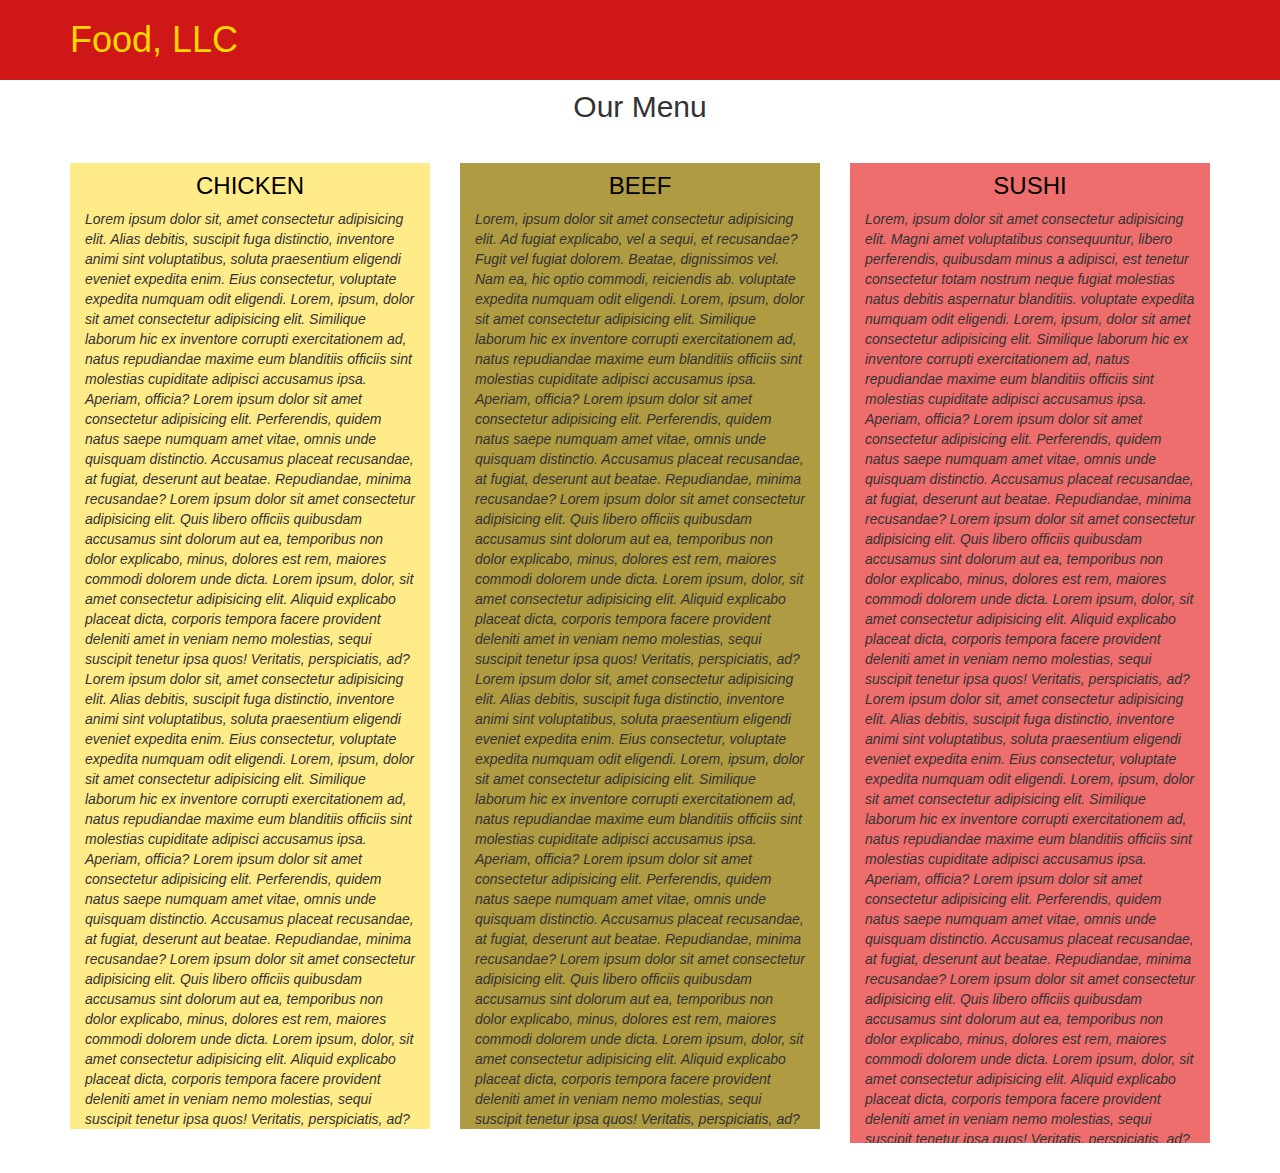
==== Module3_Solution/index.html @ cf762a73 "bug fixes" ====
<!DOCTYPE html>
<html lang="en">
  <head>
    <meta charset="utf-8">
    <meta http-equiv="X-UA-Compatible" content="IE=edge">
    <meta name="viewport" content="width=device-width, initial-scale=1">
    <title>Module3 Solution</title>
    <link rel="stylesheet" href="css/bootstrap.min.css">
    <link rel="stylesheet" href="css/style.css">
  </head>
  <body>
    <header>
      <nav id="header-nav" class="navbar navbar-default">
        <div class="container">
          <div class="navbar-header">
            <div class="navbar-brand">
              <h1>Food, LLC</h1>
            </div>
            <button type="button" class="navbar-toggle collapsed" data-toggle="collapse" data-target="#collapsable-nav" aria-expanded="false">
              <span class="sr-only">Toggle navigation</span>
              <span class="icon-bar"></span>
              <span class="icon-bar"></span>
              <span class="icon-bar"></span>
            </button>
          </div><!--.navbar-header-->
          <div id="collapsable-nav" class="collapse navbar-collapse">
            <ul id="nav-list" class="nav navbar-nav navbar-right">
              <li class="visible-xs">
                <a href="#Chicken" class="text-center">Chicken</a>
                <hr>
              </li>
              <li class="visible-xs">
                <a href="#Beef" class="text-center">Beef</a>
              </li>
              <hr>
              <li class="visible-xs">
                <a href=#Sushi class="text-center">Sushi</a>
              </li>
            </ul><!-- #nav-list -->
          </div><!-- .collapse .navbar-collapse -->
        </div><!--.container-->
      </nav><!--.navbar-default-->
    </header>
    <div id="main-content" class="container">
      <h2 class="text-center">Our Menu</h2>

      <div id="menu-tile" class="row">
        <section class="col-md-4 col-sm-6 col-xs-12"><div id="Chicken"><a name="Chicken"><h3 class="text-center">Chicken</h3></a><p>Lorem ipsum dolor sit, amet consectetur adipisicing elit. Alias debitis, suscipit fuga distinctio, inventore animi sint voluptatibus, soluta praesentium eligendi eveniet expedita enim. Eius consectetur, voluptate expedita numquam odit eligendi. Lorem, ipsum, dolor sit amet consectetur adipisicing elit. Similique laborum hic ex inventore corrupti exercitationem ad, natus repudiandae maxime eum blanditiis officiis sint molestias cupiditate adipisci accusamus ipsa. Aperiam, officia? Lorem ipsum dolor sit amet consectetur adipisicing elit. Perferendis, quidem natus saepe numquam amet vitae, omnis unde quisquam distinctio. Accusamus placeat recusandae, at fugiat, deserunt aut beatae. Repudiandae, minima recusandae? Lorem ipsum dolor sit amet consectetur adipisicing elit. Quis libero officiis quibusdam accusamus sint dolorum aut ea, temporibus non dolor explicabo, minus, dolores est rem, maiores commodi dolorem unde dicta. Lorem ipsum, dolor, sit amet consectetur adipisicing elit. Aliquid explicabo placeat dicta, corporis tempora facere provident deleniti amet in veniam nemo molestias, sequi suscipit tenetur ipsa quos! Veritatis, perspiciatis, ad?Lorem ipsum dolor sit, amet consectetur adipisicing elit. Alias debitis, suscipit fuga distinctio, inventore animi sint voluptatibus, soluta praesentium eligendi eveniet expedita enim. Eius consectetur, voluptate expedita numquam odit eligendi. Lorem, ipsum, dolor sit amet consectetur adipisicing elit. Similique laborum hic ex inventore corrupti exercitationem ad, natus repudiandae maxime eum blanditiis officiis sint molestias cupiditate adipisci accusamus ipsa. Aperiam, officia? Lorem ipsum dolor sit amet consectetur adipisicing elit. Perferendis, quidem natus saepe numquam amet vitae, omnis unde quisquam distinctio. Accusamus placeat recusandae, at fugiat, deserunt aut beatae. Repudiandae, minima recusandae? Lorem ipsum dolor sit amet consectetur adipisicing elit. Quis libero officiis quibusdam accusamus sint dolorum aut ea, temporibus non dolor explicabo, minus, dolores est rem, maiores commodi dolorem unde dicta. Lorem ipsum, dolor, sit amet consectetur adipisicing elit. Aliquid explicabo placeat dicta, corporis tempora facere provident deleniti amet in veniam nemo molestias, sequi suscipit tenetur ipsa quos! Veritatis, perspiciatis, ad?</p></div></section>
        
        <section class="col-md-4 col-sm-6 col-xs-12"><div id="Beef"><a name="Beef"><h3 class="text-center">Beef</h3></a><p>Lorem, ipsum dolor sit amet consectetur adipisicing elit. Ad fugiat explicabo, vel a sequi, et recusandae? Fugit vel fugiat dolorem. Beatae, dignissimos vel. Nam ea, hic optio commodi, reiciendis ab. voluptate expedita numquam odit eligendi. Lorem, ipsum, dolor sit amet consectetur adipisicing elit. Similique laborum hic ex inventore corrupti exercitationem ad, natus repudiandae maxime eum blanditiis officiis sint molestias cupiditate adipisci accusamus ipsa. Aperiam, officia? Lorem ipsum dolor sit amet consectetur adipisicing elit. Perferendis, quidem natus saepe numquam amet vitae, omnis unde quisquam distinctio. Accusamus placeat recusandae, at fugiat, deserunt aut beatae. Repudiandae, minima recusandae? Lorem ipsum dolor sit amet consectetur adipisicing elit. Quis libero officiis quibusdam accusamus sint dolorum aut ea, temporibus non dolor explicabo, minus, dolores est rem, maiores commodi dolorem unde dicta. Lorem ipsum, dolor, sit amet consectetur adipisicing elit. Aliquid explicabo placeat dicta, corporis tempora facere provident deleniti amet in veniam nemo molestias, sequi suscipit tenetur ipsa quos! Veritatis, perspiciatis, ad?Lorem ipsum dolor sit, amet consectetur adipisicing elit. Alias debitis, suscipit fuga distinctio, inventore animi sint voluptatibus, soluta praesentium eligendi eveniet expedita enim. Eius consectetur, voluptate expedita numquam odit eligendi. Lorem, ipsum, dolor sit amet consectetur adipisicing elit. Similique laborum hic ex inventore corrupti exercitationem ad, natus repudiandae maxime eum blanditiis officiis sint molestias cupiditate adipisci accusamus ipsa. Aperiam, officia? Lorem ipsum dolor sit amet consectetur adipisicing elit. Perferendis, quidem natus saepe numquam amet vitae, omnis unde quisquam distinctio. Accusamus placeat recusandae, at fugiat, deserunt aut beatae. Repudiandae, minima recusandae? Lorem ipsum dolor sit amet consectetur adipisicing elit. Quis libero officiis quibusdam accusamus sint dolorum aut ea, temporibus non dolor explicabo, minus, dolores est rem, maiores commodi dolorem unde dicta. Lorem ipsum, dolor, sit amet consectetur adipisicing elit. Aliquid explicabo placeat dicta, corporis tempora facere provident deleniti amet in veniam nemo molestias, sequi suscipit tenetur ipsa quos! Veritatis, perspiciatis, ad?</p></div></section>
        
        <section class="col-md-4 col-sm-12 col-xs-12"><div id="Sushi"><a name="Sushi"><h3 class="text-center">Sushi</h3></a><p>Lorem, ipsum dolor sit amet consectetur adipisicing elit. Magni amet voluptatibus consequuntur, libero perferendis, quibusdam minus a adipisci, est tenetur consectetur totam nostrum neque fugiat molestias natus debitis aspernatur blanditiis. voluptate expedita numquam odit eligendi. Lorem, ipsum, dolor sit amet consectetur adipisicing elit. Similique laborum hic ex inventore corrupti exercitationem ad, natus repudiandae maxime eum blanditiis officiis sint molestias cupiditate adipisci accusamus ipsa. Aperiam, officia? Lorem ipsum dolor sit amet consectetur adipisicing elit. Perferendis, quidem natus saepe numquam amet vitae, omnis unde quisquam distinctio. Accusamus placeat recusandae, at fugiat, deserunt aut beatae. Repudiandae, minima recusandae? Lorem ipsum dolor sit amet consectetur adipisicing elit. Quis libero officiis quibusdam accusamus sint dolorum aut ea, temporibus non dolor explicabo, minus, dolores est rem, maiores commodi dolorem unde dicta. Lorem ipsum, dolor, sit amet consectetur adipisicing elit. Aliquid explicabo placeat dicta, corporis tempora facere provident deleniti amet in veniam nemo molestias, sequi suscipit tenetur ipsa quos! Veritatis, perspiciatis, ad?Lorem ipsum dolor sit, amet consectetur adipisicing elit. Alias debitis, suscipit fuga distinctio, inventore animi sint voluptatibus, soluta praesentium eligendi eveniet expedita enim. Eius consectetur, voluptate expedita numquam odit eligendi. Lorem, ipsum, dolor sit amet consectetur adipisicing elit. Similique laborum hic ex inventore corrupti exercitationem ad, natus repudiandae maxime eum blanditiis officiis sint molestias cupiditate adipisci accusamus ipsa. Aperiam, officia? Lorem ipsum dolor sit amet consectetur adipisicing elit. Perferendis, quidem natus saepe numquam amet vitae, omnis unde quisquam distinctio. Accusamus placeat recusandae, at fugiat, deserunt aut beatae. Repudiandae, minima recusandae? Lorem ipsum dolor sit amet consectetur adipisicing elit. Quis libero officiis quibusdam accusamus sint dolorum aut ea, temporibus non dolor explicabo, minus, dolores est rem, maiores commodi dolorem unde dicta. Lorem ipsum, dolor, sit amet consectetur adipisicing elit. Aliquid explicabo placeat dicta, corporis tempora facere provident deleniti amet in veniam nemo molestias, sequi suscipit tenetur ipsa quos! Veritatis, perspiciatis, ad?</p></div></section>
      </div>

    </div><!-- End of #main-content -->
    <script src="https://ajax.googleapis.com/ajax/libs/jquery/1.12.4/jquery.min.js"></script>
    <script src="js/bootstrap.min.js"></script>
  </body>
</html>
---- Module3_Solution/css/style.css ----
body{
  background-color: white;
}

/**HEADER**/
#header-nav{
  background-color: #CF1717;
  border-radius: 0;
  border: 0;
}
.navbar-header{
  width: 100%;
  padding-left: 15px;
  padding-right: 15px;
}
.navbar-brand{
  padding: 0;
  height: 80px;
}
.navbar-brand h1{
  color: #FFD800;
  height: 40px;
  margin-top: 20px;
  margin-bottom: 20px; 
}
.navbar-toggle{
  height: 40px;
  margin-top: 20px;
  margin-bottom: 20px;
  margin-right: 0px;
}
.navbar-header button.navbar-toggle, .navbar-header .icon-bar{
  border: 2px solid black;
}
#nav-list a{
  color: black;
  text-transform: uppercase;
  font-weight: bold;
}
#nav-list hr{
  border-top:1px solid black;
  margin: 0;
}
#nav-list a:hover{
  background: #E7E7E7;
}
/**END of HEADER**/

/**MAIN CONTENT**/
#main-content h2{
  margin-top: -10px;
  margin-bottom: 20px;
}
#main-content section{
  margin-bottom: 30px;
  height: 350px;
  overflow: hidden;
}
#menu-tile #Chicken{
  background-color: #FFEB88;
}
#menu-tile #Beef{
  background-color: #AF9B41;
}
#menu-tile #Sushi{
  background-color: #EE6E6E;
}
#menu-tile a{
  color: black;
  text-transform: uppercase;
  font-weight: bold;
  text-decoration: none;
}
#menu-tile h3{
  padding-top: 10px;
}
#menu-tile p{
  font-style: italic;
  margin-left: 15px;
  margin-right: 15px;
  margin-bottom: 0; 
}
/**END of MAIN CONTENT**/

/********** Large devices only **********/
@media (min-width: 992px) {
  /*MAIN CONTENT*/
  #menu-tile section{
  height: 1000px;
  }
}

/********** Medium devices only **********/
@media (min-width: 768px) and (max-width: 991px) {
/*MAIN CONTENT*/
#menu-tile section{
  height: 550px;
}
#menu-tile #Sushi{
  margin-top: -20px;  
  }
}

/********** Extra small devices only **********/
@media (max-width: 767px) {
  /* Header */
  #collapsable-nav {
  background-color: #1694E1;  
  }
}
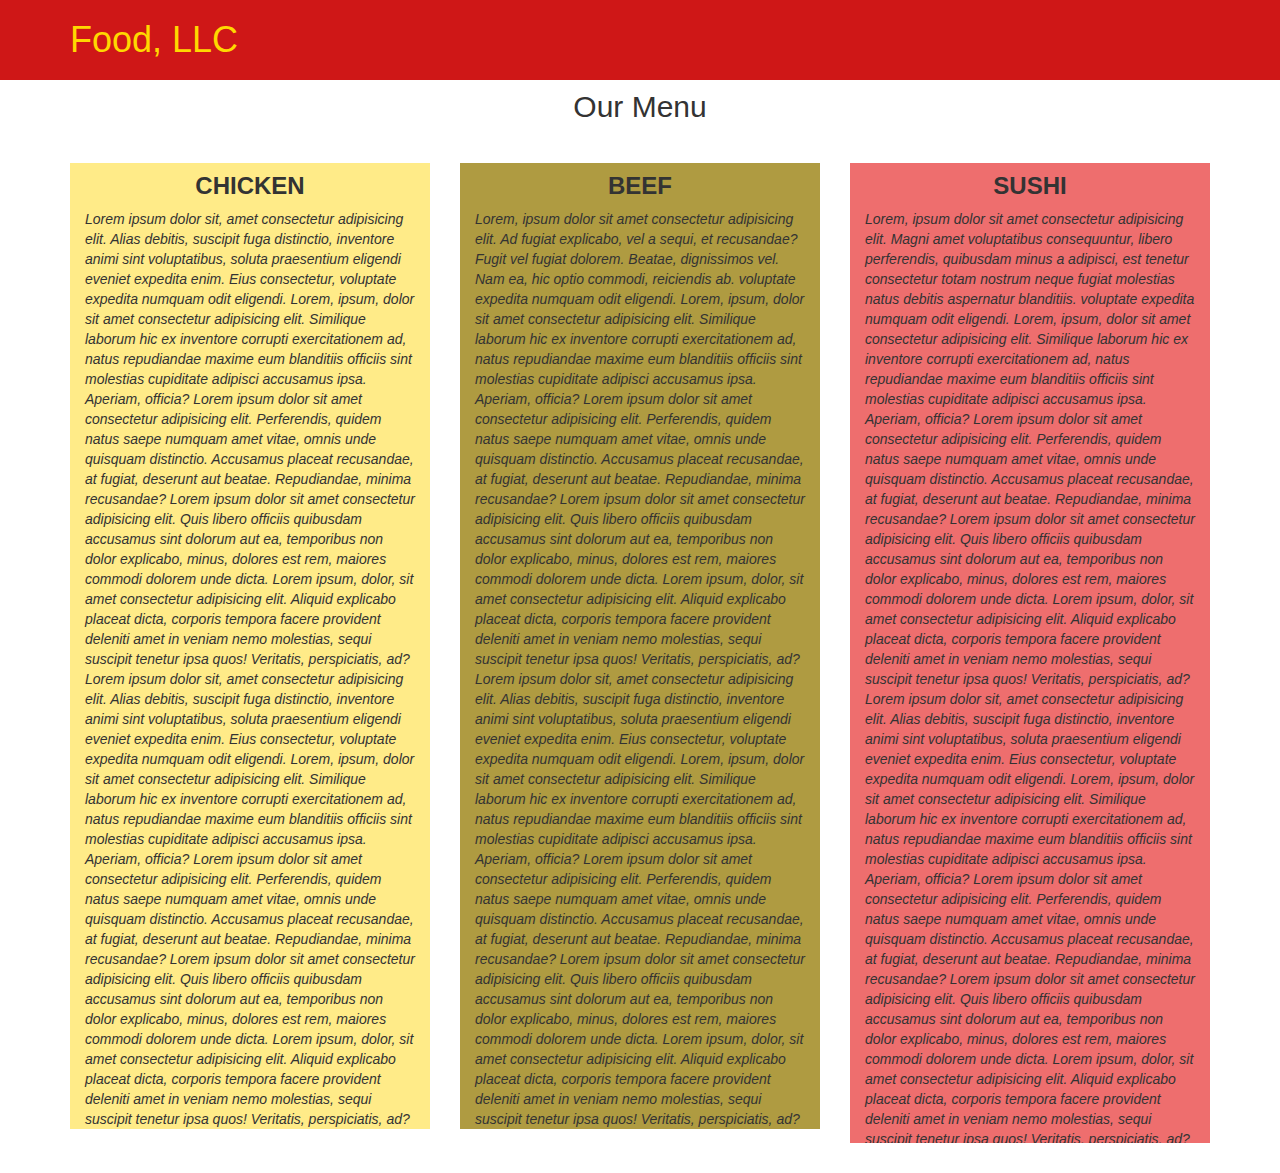
==== commit 4cf07e95: "bug fixes" ====
--- a/Module3_Solution/index.html
+++ b/Module3_Solution/index.html
@@ -31,8 +31,8 @@
               </li>
               <li class="visible-xs">
                 <a href="#Beef" class="text-center">Beef</a>
+                <hr>
               </li>
-              <hr>
               <li class="visible-xs">
                 <a href=#Sushi class="text-center">Sushi</a>
               </li>
@@ -45,11 +45,11 @@
       <h2 class="text-center">Our Menu</h2>
 
       <div id="menu-tile" class="row">
-        <section class="col-md-4 col-sm-6 col-xs-12"><div id="Chicken"><a name="Chicken"><h3 class="text-center">Chicken</h3></a><p>Lorem ipsum dolor sit, amet consectetur adipisicing elit. Alias debitis, suscipit fuga distinctio, inventore animi sint voluptatibus, soluta praesentium eligendi eveniet expedita enim. Eius consectetur, voluptate expedita numquam odit eligendi. Lorem, ipsum, dolor sit amet consectetur adipisicing elit. Similique laborum hic ex inventore corrupti exercitationem ad, natus repudiandae maxime eum blanditiis officiis sint molestias cupiditate adipisci accusamus ipsa. Aperiam, officia? Lorem ipsum dolor sit amet consectetur adipisicing elit. Perferendis, quidem natus saepe numquam amet vitae, omnis unde quisquam distinctio. Accusamus placeat recusandae, at fugiat, deserunt aut beatae. Repudiandae, minima recusandae? Lorem ipsum dolor sit amet consectetur adipisicing elit. Quis libero officiis quibusdam accusamus sint dolorum aut ea, temporibus non dolor explicabo, minus, dolores est rem, maiores commodi dolorem unde dicta. Lorem ipsum, dolor, sit amet consectetur adipisicing elit. Aliquid explicabo placeat dicta, corporis tempora facere provident deleniti amet in veniam nemo molestias, sequi suscipit tenetur ipsa quos! Veritatis, perspiciatis, ad?Lorem ipsum dolor sit, amet consectetur adipisicing elit. Alias debitis, suscipit fuga distinctio, inventore animi sint voluptatibus, soluta praesentium eligendi eveniet expedita enim. Eius consectetur, voluptate expedita numquam odit eligendi. Lorem, ipsum, dolor sit amet consectetur adipisicing elit. Similique laborum hic ex inventore corrupti exercitationem ad, natus repudiandae maxime eum blanditiis officiis sint molestias cupiditate adipisci accusamus ipsa. Aperiam, officia? Lorem ipsum dolor sit amet consectetur adipisicing elit. Perferendis, quidem natus saepe numquam amet vitae, omnis unde quisquam distinctio. Accusamus placeat recusandae, at fugiat, deserunt aut beatae. Repudiandae, minima recusandae? Lorem ipsum dolor sit amet consectetur adipisicing elit. Quis libero officiis quibusdam accusamus sint dolorum aut ea, temporibus non dolor explicabo, minus, dolores est rem, maiores commodi dolorem unde dicta. Lorem ipsum, dolor, sit amet consectetur adipisicing elit. Aliquid explicabo placeat dicta, corporis tempora facere provident deleniti amet in veniam nemo molestias, sequi suscipit tenetur ipsa quos! Veritatis, perspiciatis, ad?</p></div></section>
+        <section class="col-md-4 col-sm-6 col-xs-12"><div id="Chicken"><h3 class="text-center">Chicken</h3><p>Lorem ipsum dolor sit, amet consectetur adipisicing elit. Alias debitis, suscipit fuga distinctio, inventore animi sint voluptatibus, soluta praesentium eligendi eveniet expedita enim. Eius consectetur, voluptate expedita numquam odit eligendi. Lorem, ipsum, dolor sit amet consectetur adipisicing elit. Similique laborum hic ex inventore corrupti exercitationem ad, natus repudiandae maxime eum blanditiis officiis sint molestias cupiditate adipisci accusamus ipsa. Aperiam, officia? Lorem ipsum dolor sit amet consectetur adipisicing elit. Perferendis, quidem natus saepe numquam amet vitae, omnis unde quisquam distinctio. Accusamus placeat recusandae, at fugiat, deserunt aut beatae. Repudiandae, minima recusandae? Lorem ipsum dolor sit amet consectetur adipisicing elit. Quis libero officiis quibusdam accusamus sint dolorum aut ea, temporibus non dolor explicabo, minus, dolores est rem, maiores commodi dolorem unde dicta. Lorem ipsum, dolor, sit amet consectetur adipisicing elit. Aliquid explicabo placeat dicta, corporis tempora facere provident deleniti amet in veniam nemo molestias, sequi suscipit tenetur ipsa quos! Veritatis, perspiciatis, ad?Lorem ipsum dolor sit, amet consectetur adipisicing elit. Alias debitis, suscipit fuga distinctio, inventore animi sint voluptatibus, soluta praesentium eligendi eveniet expedita enim. Eius consectetur, voluptate expedita numquam odit eligendi. Lorem, ipsum, dolor sit amet consectetur adipisicing elit. Similique laborum hic ex inventore corrupti exercitationem ad, natus repudiandae maxime eum blanditiis officiis sint molestias cupiditate adipisci accusamus ipsa. Aperiam, officia? Lorem ipsum dolor sit amet consectetur adipisicing elit. Perferendis, quidem natus saepe numquam amet vitae, omnis unde quisquam distinctio. Accusamus placeat recusandae, at fugiat, deserunt aut beatae. Repudiandae, minima recusandae? Lorem ipsum dolor sit amet consectetur adipisicing elit. Quis libero officiis quibusdam accusamus sint dolorum aut ea, temporibus non dolor explicabo, minus, dolores est rem, maiores commodi dolorem unde dicta. Lorem ipsum, dolor, sit amet consectetur adipisicing elit. Aliquid explicabo placeat dicta, corporis tempora facere provident deleniti amet in veniam nemo molestias, sequi suscipit tenetur ipsa quos! Veritatis, perspiciatis, ad?</p></div></section>
         
-        <section class="col-md-4 col-sm-6 col-xs-12"><div id="Beef"><a name="Beef"><h3 class="text-center">Beef</h3></a><p>Lorem, ipsum dolor sit amet consectetur adipisicing elit. Ad fugiat explicabo, vel a sequi, et recusandae? Fugit vel fugiat dolorem. Beatae, dignissimos vel. Nam ea, hic optio commodi, reiciendis ab. voluptate expedita numquam odit eligendi. Lorem, ipsum, dolor sit amet consectetur adipisicing elit. Similique laborum hic ex inventore corrupti exercitationem ad, natus repudiandae maxime eum blanditiis officiis sint molestias cupiditate adipisci accusamus ipsa. Aperiam, officia? Lorem ipsum dolor sit amet consectetur adipisicing elit. Perferendis, quidem natus saepe numquam amet vitae, omnis unde quisquam distinctio. Accusamus placeat recusandae, at fugiat, deserunt aut beatae. Repudiandae, minima recusandae? Lorem ipsum dolor sit amet consectetur adipisicing elit. Quis libero officiis quibusdam accusamus sint dolorum aut ea, temporibus non dolor explicabo, minus, dolores est rem, maiores commodi dolorem unde dicta. Lorem ipsum, dolor, sit amet consectetur adipisicing elit. Aliquid explicabo placeat dicta, corporis tempora facere provident deleniti amet in veniam nemo molestias, sequi suscipit tenetur ipsa quos! Veritatis, perspiciatis, ad?Lorem ipsum dolor sit, amet consectetur adipisicing elit. Alias debitis, suscipit fuga distinctio, inventore animi sint voluptatibus, soluta praesentium eligendi eveniet expedita enim. Eius consectetur, voluptate expedita numquam odit eligendi. Lorem, ipsum, dolor sit amet consectetur adipisicing elit. Similique laborum hic ex inventore corrupti exercitationem ad, natus repudiandae maxime eum blanditiis officiis sint molestias cupiditate adipisci accusamus ipsa. Aperiam, officia? Lorem ipsum dolor sit amet consectetur adipisicing elit. Perferendis, quidem natus saepe numquam amet vitae, omnis unde quisquam distinctio. Accusamus placeat recusandae, at fugiat, deserunt aut beatae. Repudiandae, minima recusandae? Lorem ipsum dolor sit amet consectetur adipisicing elit. Quis libero officiis quibusdam accusamus sint dolorum aut ea, temporibus non dolor explicabo, minus, dolores est rem, maiores commodi dolorem unde dicta. Lorem ipsum, dolor, sit amet consectetur adipisicing elit. Aliquid explicabo placeat dicta, corporis tempora facere provident deleniti amet in veniam nemo molestias, sequi suscipit tenetur ipsa quos! Veritatis, perspiciatis, ad?</p></div></section>
+        <section class="col-md-4 col-sm-6 col-xs-12"><div id="Beef"><h3 class="text-center">Beef</h3><p>Lorem, ipsum dolor sit amet consectetur adipisicing elit. Ad fugiat explicabo, vel a sequi, et recusandae? Fugit vel fugiat dolorem. Beatae, dignissimos vel. Nam ea, hic optio commodi, reiciendis ab. voluptate expedita numquam odit eligendi. Lorem, ipsum, dolor sit amet consectetur adipisicing elit. Similique laborum hic ex inventore corrupti exercitationem ad, natus repudiandae maxime eum blanditiis officiis sint molestias cupiditate adipisci accusamus ipsa. Aperiam, officia? Lorem ipsum dolor sit amet consectetur adipisicing elit. Perferendis, quidem natus saepe numquam amet vitae, omnis unde quisquam distinctio. Accusamus placeat recusandae, at fugiat, deserunt aut beatae. Repudiandae, minima recusandae? Lorem ipsum dolor sit amet consectetur adipisicing elit. Quis libero officiis quibusdam accusamus sint dolorum aut ea, temporibus non dolor explicabo, minus, dolores est rem, maiores commodi dolorem unde dicta. Lorem ipsum, dolor, sit amet consectetur adipisicing elit. Aliquid explicabo placeat dicta, corporis tempora facere provident deleniti amet in veniam nemo molestias, sequi suscipit tenetur ipsa quos! Veritatis, perspiciatis, ad?Lorem ipsum dolor sit, amet consectetur adipisicing elit. Alias debitis, suscipit fuga distinctio, inventore animi sint voluptatibus, soluta praesentium eligendi eveniet expedita enim. Eius consectetur, voluptate expedita numquam odit eligendi. Lorem, ipsum, dolor sit amet consectetur adipisicing elit. Similique laborum hic ex inventore corrupti exercitationem ad, natus repudiandae maxime eum blanditiis officiis sint molestias cupiditate adipisci accusamus ipsa. Aperiam, officia? Lorem ipsum dolor sit amet consectetur adipisicing elit. Perferendis, quidem natus saepe numquam amet vitae, omnis unde quisquam distinctio. Accusamus placeat recusandae, at fugiat, deserunt aut beatae. Repudiandae, minima recusandae? Lorem ipsum dolor sit amet consectetur adipisicing elit. Quis libero officiis quibusdam accusamus sint dolorum aut ea, temporibus non dolor explicabo, minus, dolores est rem, maiores commodi dolorem unde dicta. Lorem ipsum, dolor, sit amet consectetur adipisicing elit. Aliquid explicabo placeat dicta, corporis tempora facere provident deleniti amet in veniam nemo molestias, sequi suscipit tenetur ipsa quos! Veritatis, perspiciatis, ad?</p></div></section>
         
-        <section class="col-md-4 col-sm-12 col-xs-12"><div id="Sushi"><a name="Sushi"><h3 class="text-center">Sushi</h3></a><p>Lorem, ipsum dolor sit amet consectetur adipisicing elit. Magni amet voluptatibus consequuntur, libero perferendis, quibusdam minus a adipisci, est tenetur consectetur totam nostrum neque fugiat molestias natus debitis aspernatur blanditiis. voluptate expedita numquam odit eligendi. Lorem, ipsum, dolor sit amet consectetur adipisicing elit. Similique laborum hic ex inventore corrupti exercitationem ad, natus repudiandae maxime eum blanditiis officiis sint molestias cupiditate adipisci accusamus ipsa. Aperiam, officia? Lorem ipsum dolor sit amet consectetur adipisicing elit. Perferendis, quidem natus saepe numquam amet vitae, omnis unde quisquam distinctio. Accusamus placeat recusandae, at fugiat, deserunt aut beatae. Repudiandae, minima recusandae? Lorem ipsum dolor sit amet consectetur adipisicing elit. Quis libero officiis quibusdam accusamus sint dolorum aut ea, temporibus non dolor explicabo, minus, dolores est rem, maiores commodi dolorem unde dicta. Lorem ipsum, dolor, sit amet consectetur adipisicing elit. Aliquid explicabo placeat dicta, corporis tempora facere provident deleniti amet in veniam nemo molestias, sequi suscipit tenetur ipsa quos! Veritatis, perspiciatis, ad?Lorem ipsum dolor sit, amet consectetur adipisicing elit. Alias debitis, suscipit fuga distinctio, inventore animi sint voluptatibus, soluta praesentium eligendi eveniet expedita enim. Eius consectetur, voluptate expedita numquam odit eligendi. Lorem, ipsum, dolor sit amet consectetur adipisicing elit. Similique laborum hic ex inventore corrupti exercitationem ad, natus repudiandae maxime eum blanditiis officiis sint molestias cupiditate adipisci accusamus ipsa. Aperiam, officia? Lorem ipsum dolor sit amet consectetur adipisicing elit. Perferendis, quidem natus saepe numquam amet vitae, omnis unde quisquam distinctio. Accusamus placeat recusandae, at fugiat, deserunt aut beatae. Repudiandae, minima recusandae? Lorem ipsum dolor sit amet consectetur adipisicing elit. Quis libero officiis quibusdam accusamus sint dolorum aut ea, temporibus non dolor explicabo, minus, dolores est rem, maiores commodi dolorem unde dicta. Lorem ipsum, dolor, sit amet consectetur adipisicing elit. Aliquid explicabo placeat dicta, corporis tempora facere provident deleniti amet in veniam nemo molestias, sequi suscipit tenetur ipsa quos! Veritatis, perspiciatis, ad?</p></div></section>
+        <section class="col-md-4 col-sm-12 col-xs-12"><div id="Sushi"><h3 class="text-center">Sushi</h3><p>Lorem, ipsum dolor sit amet consectetur adipisicing elit. Magni amet voluptatibus consequuntur, libero perferendis, quibusdam minus a adipisci, est tenetur consectetur totam nostrum neque fugiat molestias natus debitis aspernatur blanditiis. voluptate expedita numquam odit eligendi. Lorem, ipsum, dolor sit amet consectetur adipisicing elit. Similique laborum hic ex inventore corrupti exercitationem ad, natus repudiandae maxime eum blanditiis officiis sint molestias cupiditate adipisci accusamus ipsa. Aperiam, officia? Lorem ipsum dolor sit amet consectetur adipisicing elit. Perferendis, quidem natus saepe numquam amet vitae, omnis unde quisquam distinctio. Accusamus placeat recusandae, at fugiat, deserunt aut beatae. Repudiandae, minima recusandae? Lorem ipsum dolor sit amet consectetur adipisicing elit. Quis libero officiis quibusdam accusamus sint dolorum aut ea, temporibus non dolor explicabo, minus, dolores est rem, maiores commodi dolorem unde dicta. Lorem ipsum, dolor, sit amet consectetur adipisicing elit. Aliquid explicabo placeat dicta, corporis tempora facere provident deleniti amet in veniam nemo molestias, sequi suscipit tenetur ipsa quos! Veritatis, perspiciatis, ad?Lorem ipsum dolor sit, amet consectetur adipisicing elit. Alias debitis, suscipit fuga distinctio, inventore animi sint voluptatibus, soluta praesentium eligendi eveniet expedita enim. Eius consectetur, voluptate expedita numquam odit eligendi. Lorem, ipsum, dolor sit amet consectetur adipisicing elit. Similique laborum hic ex inventore corrupti exercitationem ad, natus repudiandae maxime eum blanditiis officiis sint molestias cupiditate adipisci accusamus ipsa. Aperiam, officia? Lorem ipsum dolor sit amet consectetur adipisicing elit. Perferendis, quidem natus saepe numquam amet vitae, omnis unde quisquam distinctio. Accusamus placeat recusandae, at fugiat, deserunt aut beatae. Repudiandae, minima recusandae? Lorem ipsum dolor sit amet consectetur adipisicing elit. Quis libero officiis quibusdam accusamus sint dolorum aut ea, temporibus non dolor explicabo, minus, dolores est rem, maiores commodi dolorem unde dicta. Lorem ipsum, dolor, sit amet consectetur adipisicing elit. Aliquid explicabo placeat dicta, corporis tempora facere provident deleniti amet in veniam nemo molestias, sequi suscipit tenetur ipsa quos! Veritatis, perspiciatis, ad?</p></div></section>
       </div>
 
     </div><!-- End of #main-content -->
--- a/Module3_Solution/css/style.css
+++ b/Module3_Solution/css/style.css
@@ -65,14 +65,10 @@
 #menu-tile #Sushi{
   background-color: #EE6E6E;
 }
-#menu-tile a{
-  color: black;
+#menu-tile h3{
+  padding-top: 10px;
   text-transform: uppercase;
   font-weight: bold;
-  text-decoration: none;
-}
-#menu-tile h3{
-  padding-top: 10px;
 }
 #menu-tile p{
   font-style: italic;
@@ -87,6 +83,9 @@
   /*MAIN CONTENT*/
   #menu-tile section{
   height: 1000px;
+  }
+  #menu-tile #Sushi{
+  margin-top: 0;  
   }
 }
 
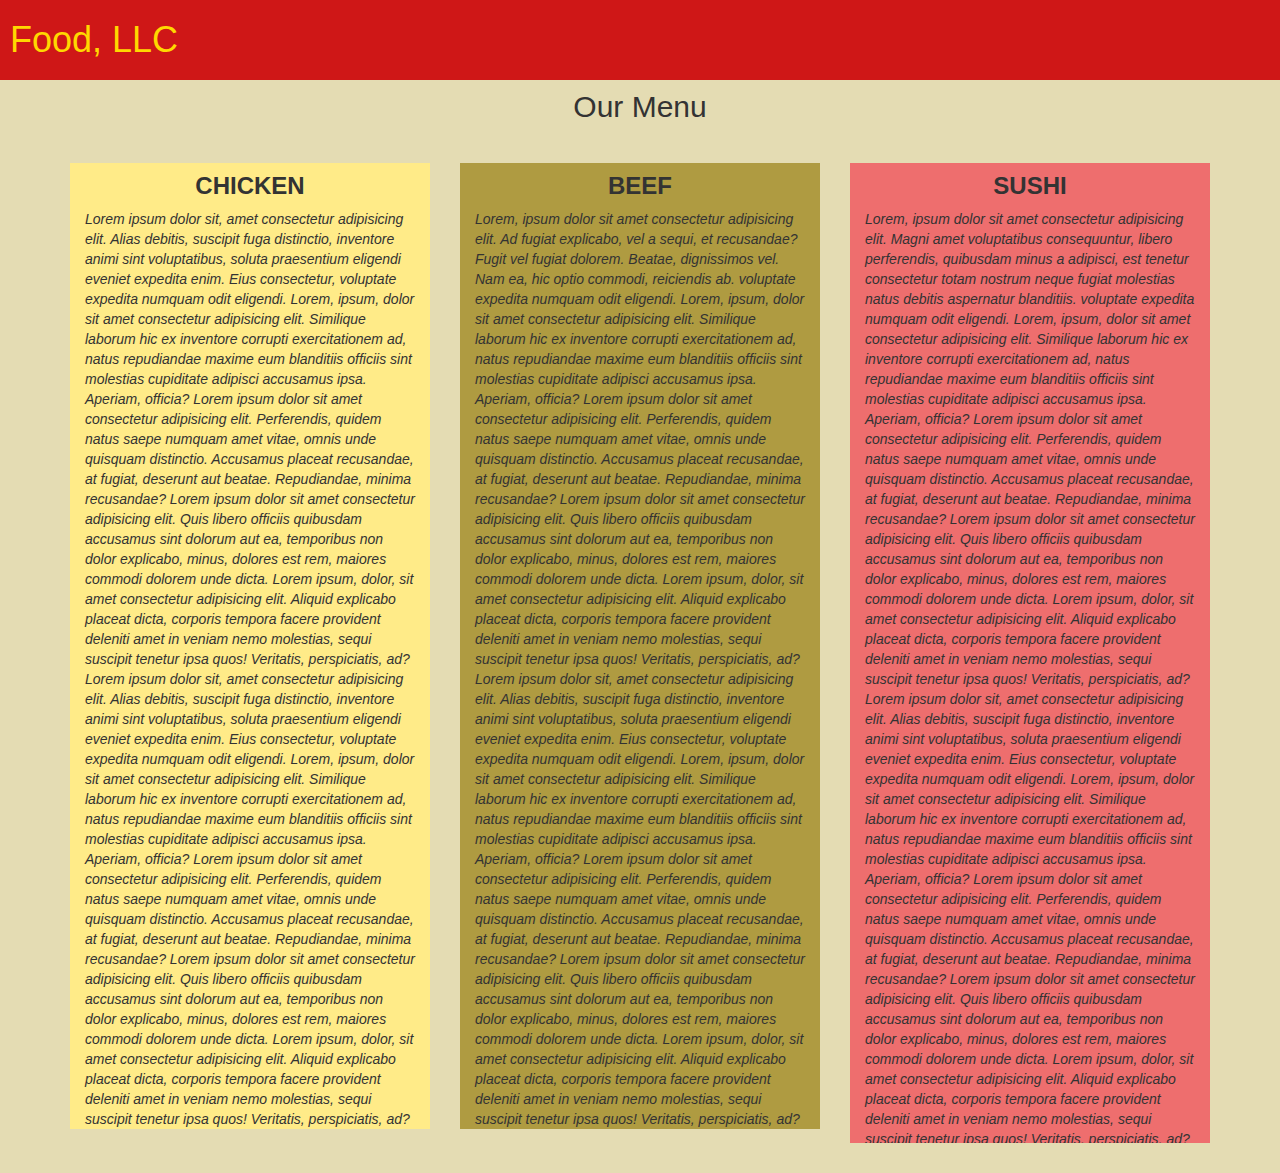
==== commit 0b9740d1: "update" ====
--- a/Module3_Solution/index.html
+++ b/Module3_Solution/index.html
@@ -11,7 +11,7 @@
   <body>
     <header>
       <nav id="header-nav" class="navbar navbar-default">
-        <div class="container">
+        <div class="container-fluid">
           <div class="navbar-header">
             <div class="navbar-brand">
               <h1>Food, LLC</h1>
@@ -24,17 +24,17 @@
             </button>
           </div><!--.navbar-header-->
           <div id="collapsable-nav" class="collapse navbar-collapse">
-            <ul id="nav-list" class="nav navbar-nav navbar-right">
-              <li class="visible-xs">
-                <a href="#Chicken" class="text-center">Chicken</a>
+            <ul id="nav-list" class="nav navbar-nav navbar-right visible-xs text-center">
+              <li>
+                <a href="#Chicken">Chicken</a>
                 <hr>
               </li>
-              <li class="visible-xs">
-                <a href="#Beef" class="text-center">Beef</a>
+              <li>
+                <a href="#Beef">Beef</a>
                 <hr>
               </li>
-              <li class="visible-xs">
-                <a href=#Sushi class="text-center">Sushi</a>
+              <li>
+                <a href=#Sushi>Sushi</a>
               </li>
             </ul><!-- #nav-list -->
           </div><!-- .collapse .navbar-collapse -->
@@ -45,11 +45,32 @@
       <h2 class="text-center">Our Menu</h2>
 
       <div id="menu-tile" class="row">
-        <section class="col-md-4 col-sm-6 col-xs-12"><div id="Chicken"><h3 class="text-center">Chicken</h3><p>Lorem ipsum dolor sit, amet consectetur adipisicing elit. Alias debitis, suscipit fuga distinctio, inventore animi sint voluptatibus, soluta praesentium eligendi eveniet expedita enim. Eius consectetur, voluptate expedita numquam odit eligendi. Lorem, ipsum, dolor sit amet consectetur adipisicing elit. Similique laborum hic ex inventore corrupti exercitationem ad, natus repudiandae maxime eum blanditiis officiis sint molestias cupiditate adipisci accusamus ipsa. Aperiam, officia? Lorem ipsum dolor sit amet consectetur adipisicing elit. Perferendis, quidem natus saepe numquam amet vitae, omnis unde quisquam distinctio. Accusamus placeat recusandae, at fugiat, deserunt aut beatae. Repudiandae, minima recusandae? Lorem ipsum dolor sit amet consectetur adipisicing elit. Quis libero officiis quibusdam accusamus sint dolorum aut ea, temporibus non dolor explicabo, minus, dolores est rem, maiores commodi dolorem unde dicta. Lorem ipsum, dolor, sit amet consectetur adipisicing elit. Aliquid explicabo placeat dicta, corporis tempora facere provident deleniti amet in veniam nemo molestias, sequi suscipit tenetur ipsa quos! Veritatis, perspiciatis, ad?Lorem ipsum dolor sit, amet consectetur adipisicing elit. Alias debitis, suscipit fuga distinctio, inventore animi sint voluptatibus, soluta praesentium eligendi eveniet expedita enim. Eius consectetur, voluptate expedita numquam odit eligendi. Lorem, ipsum, dolor sit amet consectetur adipisicing elit. Similique laborum hic ex inventore corrupti exercitationem ad, natus repudiandae maxime eum blanditiis officiis sint molestias cupiditate adipisci accusamus ipsa. Aperiam, officia? Lorem ipsum dolor sit amet consectetur adipisicing elit. Perferendis, quidem natus saepe numquam amet vitae, omnis unde quisquam distinctio. Accusamus placeat recusandae, at fugiat, deserunt aut beatae. Repudiandae, minima recusandae? Lorem ipsum dolor sit amet consectetur adipisicing elit. Quis libero officiis quibusdam accusamus sint dolorum aut ea, temporibus non dolor explicabo, minus, dolores est rem, maiores commodi dolorem unde dicta. Lorem ipsum, dolor, sit amet consectetur adipisicing elit. Aliquid explicabo placeat dicta, corporis tempora facere provident deleniti amet in veniam nemo molestias, sequi suscipit tenetur ipsa quos! Veritatis, perspiciatis, ad?</p></div></section>
+        <section class="col-md-4 col-sm-6 col-xs-12">
+          <div id="Chicken">
+            <h3 class="text-center">Chicken</h3>
+            <p>
+              Lorem ipsum dolor sit, amet consectetur adipisicing elit. Alias debitis, suscipit fuga distinctio, inventore animi sint voluptatibus, soluta praesentium eligendi eveniet expedita enim. Eius consectetur, voluptate expedita numquam odit eligendi. Lorem, ipsum, dolor sit amet consectetur adipisicing elit. Similique laborum hic ex inventore corrupti exercitationem ad, natus repudiandae maxime eum blanditiis officiis sint molestias cupiditate adipisci accusamus ipsa. Aperiam, officia? Lorem ipsum dolor sit amet consectetur adipisicing elit. Perferendis, quidem natus saepe numquam amet vitae, omnis unde quisquam distinctio. Accusamus placeat recusandae, at fugiat, deserunt aut beatae. Repudiandae, minima recusandae? Lorem ipsum dolor sit amet consectetur adipisicing elit. Quis libero officiis quibusdam accusamus sint dolorum aut ea, temporibus non dolor explicabo, minus, dolores est rem, maiores commodi dolorem unde dicta. Lorem ipsum, dolor, sit amet consectetur adipisicing elit. Aliquid explicabo placeat dicta, corporis tempora facere provident deleniti amet in veniam nemo molestias, sequi suscipit tenetur ipsa quos! Veritatis, perspiciatis, ad?Lorem ipsum dolor sit, amet consectetur adipisicing elit. Alias debitis, suscipit fuga distinctio, inventore animi sint voluptatibus, soluta praesentium eligendi eveniet expedita enim. Eius consectetur, voluptate expedita numquam odit eligendi. Lorem, ipsum, dolor sit amet consectetur adipisicing elit. Similique laborum hic ex inventore corrupti exercitationem ad, natus repudiandae maxime eum blanditiis officiis sint molestias cupiditate adipisci accusamus ipsa. Aperiam, officia? Lorem ipsum dolor sit amet consectetur adipisicing elit. Perferendis, quidem natus saepe numquam amet vitae, omnis unde quisquam distinctio. Accusamus placeat recusandae, at fugiat, deserunt aut beatae. Repudiandae, minima recusandae? Lorem ipsum dolor sit amet consectetur adipisicing elit. Quis libero officiis quibusdam accusamus sint dolorum aut ea, temporibus non dolor explicabo, minus, dolores est rem, maiores commodi dolorem unde dicta. Lorem ipsum, dolor, sit amet consectetur adipisicing elit. Aliquid explicabo placeat dicta, corporis tempora facere provident deleniti amet in veniam nemo molestias, sequi suscipit tenetur ipsa quos! Veritatis, perspiciatis, ad?
+            </p>
+          </div>
+        </section>
         
-        <section class="col-md-4 col-sm-6 col-xs-12"><div id="Beef"><h3 class="text-center">Beef</h3><p>Lorem, ipsum dolor sit amet consectetur adipisicing elit. Ad fugiat explicabo, vel a sequi, et recusandae? Fugit vel fugiat dolorem. Beatae, dignissimos vel. Nam ea, hic optio commodi, reiciendis ab. voluptate expedita numquam odit eligendi. Lorem, ipsum, dolor sit amet consectetur adipisicing elit. Similique laborum hic ex inventore corrupti exercitationem ad, natus repudiandae maxime eum blanditiis officiis sint molestias cupiditate adipisci accusamus ipsa. Aperiam, officia? Lorem ipsum dolor sit amet consectetur adipisicing elit. Perferendis, quidem natus saepe numquam amet vitae, omnis unde quisquam distinctio. Accusamus placeat recusandae, at fugiat, deserunt aut beatae. Repudiandae, minima recusandae? Lorem ipsum dolor sit amet consectetur adipisicing elit. Quis libero officiis quibusdam accusamus sint dolorum aut ea, temporibus non dolor explicabo, minus, dolores est rem, maiores commodi dolorem unde dicta. Lorem ipsum, dolor, sit amet consectetur adipisicing elit. Aliquid explicabo placeat dicta, corporis tempora facere provident deleniti amet in veniam nemo molestias, sequi suscipit tenetur ipsa quos! Veritatis, perspiciatis, ad?Lorem ipsum dolor sit, amet consectetur adipisicing elit. Alias debitis, suscipit fuga distinctio, inventore animi sint voluptatibus, soluta praesentium eligendi eveniet expedita enim. Eius consectetur, voluptate expedita numquam odit eligendi. Lorem, ipsum, dolor sit amet consectetur adipisicing elit. Similique laborum hic ex inventore corrupti exercitationem ad, natus repudiandae maxime eum blanditiis officiis sint molestias cupiditate adipisci accusamus ipsa. Aperiam, officia? Lorem ipsum dolor sit amet consectetur adipisicing elit. Perferendis, quidem natus saepe numquam amet vitae, omnis unde quisquam distinctio. Accusamus placeat recusandae, at fugiat, deserunt aut beatae. Repudiandae, minima recusandae? Lorem ipsum dolor sit amet consectetur adipisicing elit. Quis libero officiis quibusdam accusamus sint dolorum aut ea, temporibus non dolor explicabo, minus, dolores est rem, maiores commodi dolorem unde dicta. Lorem ipsum, dolor, sit amet consectetur adipisicing elit. Aliquid explicabo placeat dicta, corporis tempora facere provident deleniti amet in veniam nemo molestias, sequi suscipit tenetur ipsa quos! Veritatis, perspiciatis, ad?</p></div></section>
+        <section class="col-md-4 col-sm-6 col-xs-12">
+          <div id="Beef">
+            <h3 class="text-center">Beef</h3>
+            <p>
+              Lorem, ipsum dolor sit amet consectetur adipisicing elit. Ad fugiat explicabo, vel a sequi, et recusandae? Fugit vel fugiat dolorem. Beatae, dignissimos vel. Nam ea, hic optio commodi, reiciendis ab. voluptate expedita numquam odit eligendi. Lorem, ipsum, dolor sit amet consectetur adipisicing elit. Similique laborum hic ex inventore corrupti exercitationem ad, natus repudiandae maxime eum blanditiis officiis sint molestias cupiditate adipisci accusamus ipsa. Aperiam, officia? Lorem ipsum dolor sit amet consectetur adipisicing elit. Perferendis, quidem natus saepe numquam amet vitae, omnis unde quisquam distinctio. Accusamus placeat recusandae, at fugiat, deserunt aut beatae. Repudiandae, minima recusandae? Lorem ipsum dolor sit amet consectetur adipisicing elit. Quis libero officiis quibusdam accusamus sint dolorum aut ea, temporibus non dolor explicabo, minus, dolores est rem, maiores commodi dolorem unde dicta. Lorem ipsum, dolor, sit amet consectetur adipisicing elit. Aliquid explicabo placeat dicta, corporis tempora facere provident deleniti amet in veniam nemo molestias, sequi suscipit tenetur ipsa quos! Veritatis, perspiciatis, ad?Lorem ipsum dolor sit, amet consectetur adipisicing elit. Alias debitis, suscipit fuga distinctio, inventore animi sint voluptatibus, soluta praesentium eligendi eveniet expedita enim. Eius consectetur, voluptate expedita numquam odit eligendi. Lorem, ipsum, dolor sit amet consectetur adipisicing elit. Similique laborum hic ex inventore corrupti exercitationem ad, natus repudiandae maxime eum blanditiis officiis sint molestias cupiditate adipisci accusamus ipsa. Aperiam, officia? Lorem ipsum dolor sit amet consectetur adipisicing elit. Perferendis, quidem natus saepe numquam amet vitae, omnis unde quisquam distinctio. Accusamus placeat recusandae, at fugiat, deserunt aut beatae. Repudiandae, minima recusandae? Lorem ipsum dolor sit amet consectetur adipisicing elit. Quis libero officiis quibusdam accusamus sint dolorum aut ea, temporibus non dolor explicabo, minus, dolores est rem, maiores commodi dolorem unde dicta. Lorem ipsum, dolor, sit amet consectetur adipisicing elit. Aliquid explicabo placeat dicta, corporis tempora facere provident deleniti amet in veniam nemo molestias, sequi suscipit tenetur ipsa quos! Veritatis, perspiciatis, ad?
+            </p>
+          </div>
+        </section>
         
-        <section class="col-md-4 col-sm-12 col-xs-12"><div id="Sushi"><h3 class="text-center">Sushi</h3><p>Lorem, ipsum dolor sit amet consectetur adipisicing elit. Magni amet voluptatibus consequuntur, libero perferendis, quibusdam minus a adipisci, est tenetur consectetur totam nostrum neque fugiat molestias natus debitis aspernatur blanditiis. voluptate expedita numquam odit eligendi. Lorem, ipsum, dolor sit amet consectetur adipisicing elit. Similique laborum hic ex inventore corrupti exercitationem ad, natus repudiandae maxime eum blanditiis officiis sint molestias cupiditate adipisci accusamus ipsa. Aperiam, officia? Lorem ipsum dolor sit amet consectetur adipisicing elit. Perferendis, quidem natus saepe numquam amet vitae, omnis unde quisquam distinctio. Accusamus placeat recusandae, at fugiat, deserunt aut beatae. Repudiandae, minima recusandae? Lorem ipsum dolor sit amet consectetur adipisicing elit. Quis libero officiis quibusdam accusamus sint dolorum aut ea, temporibus non dolor explicabo, minus, dolores est rem, maiores commodi dolorem unde dicta. Lorem ipsum, dolor, sit amet consectetur adipisicing elit. Aliquid explicabo placeat dicta, corporis tempora facere provident deleniti amet in veniam nemo molestias, sequi suscipit tenetur ipsa quos! Veritatis, perspiciatis, ad?Lorem ipsum dolor sit, amet consectetur adipisicing elit. Alias debitis, suscipit fuga distinctio, inventore animi sint voluptatibus, soluta praesentium eligendi eveniet expedita enim. Eius consectetur, voluptate expedita numquam odit eligendi. Lorem, ipsum, dolor sit amet consectetur adipisicing elit. Similique laborum hic ex inventore corrupti exercitationem ad, natus repudiandae maxime eum blanditiis officiis sint molestias cupiditate adipisci accusamus ipsa. Aperiam, officia? Lorem ipsum dolor sit amet consectetur adipisicing elit. Perferendis, quidem natus saepe numquam amet vitae, omnis unde quisquam distinctio. Accusamus placeat recusandae, at fugiat, deserunt aut beatae. Repudiandae, minima recusandae? Lorem ipsum dolor sit amet consectetur adipisicing elit. Quis libero officiis quibusdam accusamus sint dolorum aut ea, temporibus non dolor explicabo, minus, dolores est rem, maiores commodi dolorem unde dicta. Lorem ipsum, dolor, sit amet consectetur adipisicing elit. Aliquid explicabo placeat dicta, corporis tempora facere provident deleniti amet in veniam nemo molestias, sequi suscipit tenetur ipsa quos! Veritatis, perspiciatis, ad?</p></div></section>
+        <section class="col-md-4 col-sm-12 col-xs-12">
+          <div id="Sushi">
+            <h3 class="text-center">Sushi</h3>
+            <p>
+              Lorem, ipsum dolor sit amet consectetur adipisicing elit. Magni amet voluptatibus consequuntur, libero perferendis, quibusdam minus a adipisci, est tenetur consectetur totam nostrum neque fugiat molestias natus debitis aspernatur blanditiis. voluptate expedita numquam odit eligendi. Lorem, ipsum, dolor sit amet consectetur adipisicing elit. Similique laborum hic ex inventore corrupti exercitationem ad, natus repudiandae maxime eum blanditiis officiis sint molestias cupiditate adipisci accusamus ipsa. Aperiam, officia? Lorem ipsum dolor sit amet consectetur adipisicing elit. Perferendis, quidem natus saepe numquam amet vitae, omnis unde quisquam distinctio. Accusamus placeat recusandae, at fugiat, deserunt aut beatae. Repudiandae, minima recusandae? Lorem ipsum dolor sit amet consectetur adipisicing elit. Quis libero officiis quibusdam accusamus sint dolorum aut ea, temporibus non dolor explicabo, minus, dolores est rem, maiores commodi dolorem unde dicta. Lorem ipsum, dolor, sit amet consectetur adipisicing elit. Aliquid explicabo placeat dicta, corporis tempora facere provident deleniti amet in veniam nemo molestias, sequi suscipit tenetur ipsa quos! Veritatis, perspiciatis, ad?Lorem ipsum dolor sit, amet consectetur adipisicing elit. Alias debitis, suscipit fuga distinctio, inventore animi sint voluptatibus, soluta praesentium eligendi eveniet expedita enim. Eius consectetur, voluptate expedita numquam odit eligendi. Lorem, ipsum, dolor sit amet consectetur adipisicing elit. Similique laborum hic ex inventore corrupti exercitationem ad, natus repudiandae maxime eum blanditiis officiis sint molestias cupiditate adipisci accusamus ipsa. Aperiam, officia? Lorem ipsum dolor sit amet consectetur adipisicing elit. Perferendis, quidem natus saepe numquam amet vitae, omnis unde quisquam distinctio. Accusamus placeat recusandae, at fugiat, deserunt aut beatae. Repudiandae, minima recusandae? Lorem ipsum dolor sit amet consectetur adipisicing elit. Quis libero officiis quibusdam accusamus sint dolorum aut ea, temporibus non dolor explicabo, minus, dolores est rem, maiores commodi dolorem unde dicta. Lorem ipsum, dolor, sit amet consectetur adipisicing elit. Aliquid explicabo placeat dicta, corporis tempora facere provident deleniti amet in veniam nemo molestias, sequi suscipit tenetur ipsa quos! Veritatis, perspiciatis, ad?
+            </p>
+          </div>
+        </section>
       </div>
 
     </div><!-- End of #main-content -->
--- a/Module3_Solution/css/style.css
+++ b/Module3_Solution/css/style.css
@@ -1,5 +1,5 @@
 body{
-  background-color: white;
+  background-color: #E4DCB3;
 }
 
 /**HEADER**/
@@ -8,13 +8,12 @@
   border-radius: 0;
   border: 0;
 }
-.navbar-header{
-  width: 100%;
-  padding-left: 15px;
-  padding-right: 15px;
-}
+
 .navbar-brand{
-  padding: 0;
+  padding-top: 0;
+  padding-bottom: 0;
+  padding-right: 0;
+  padding-left: 10px;
   height: 80px;
 }
 .navbar-brand h1{
@@ -27,7 +26,10 @@
   height: 40px;
   margin-top: 20px;
   margin-bottom: 20px;
-  margin-right: 0px;
+  margin-right: 5px;
+}
+.navbar-default .navbar-toggle:hover, .navbar-default .navbar-toggle:focus {
+    background-color: white;
 }
 .navbar-header button.navbar-toggle, .navbar-header .icon-bar{
   border: 2px solid black;
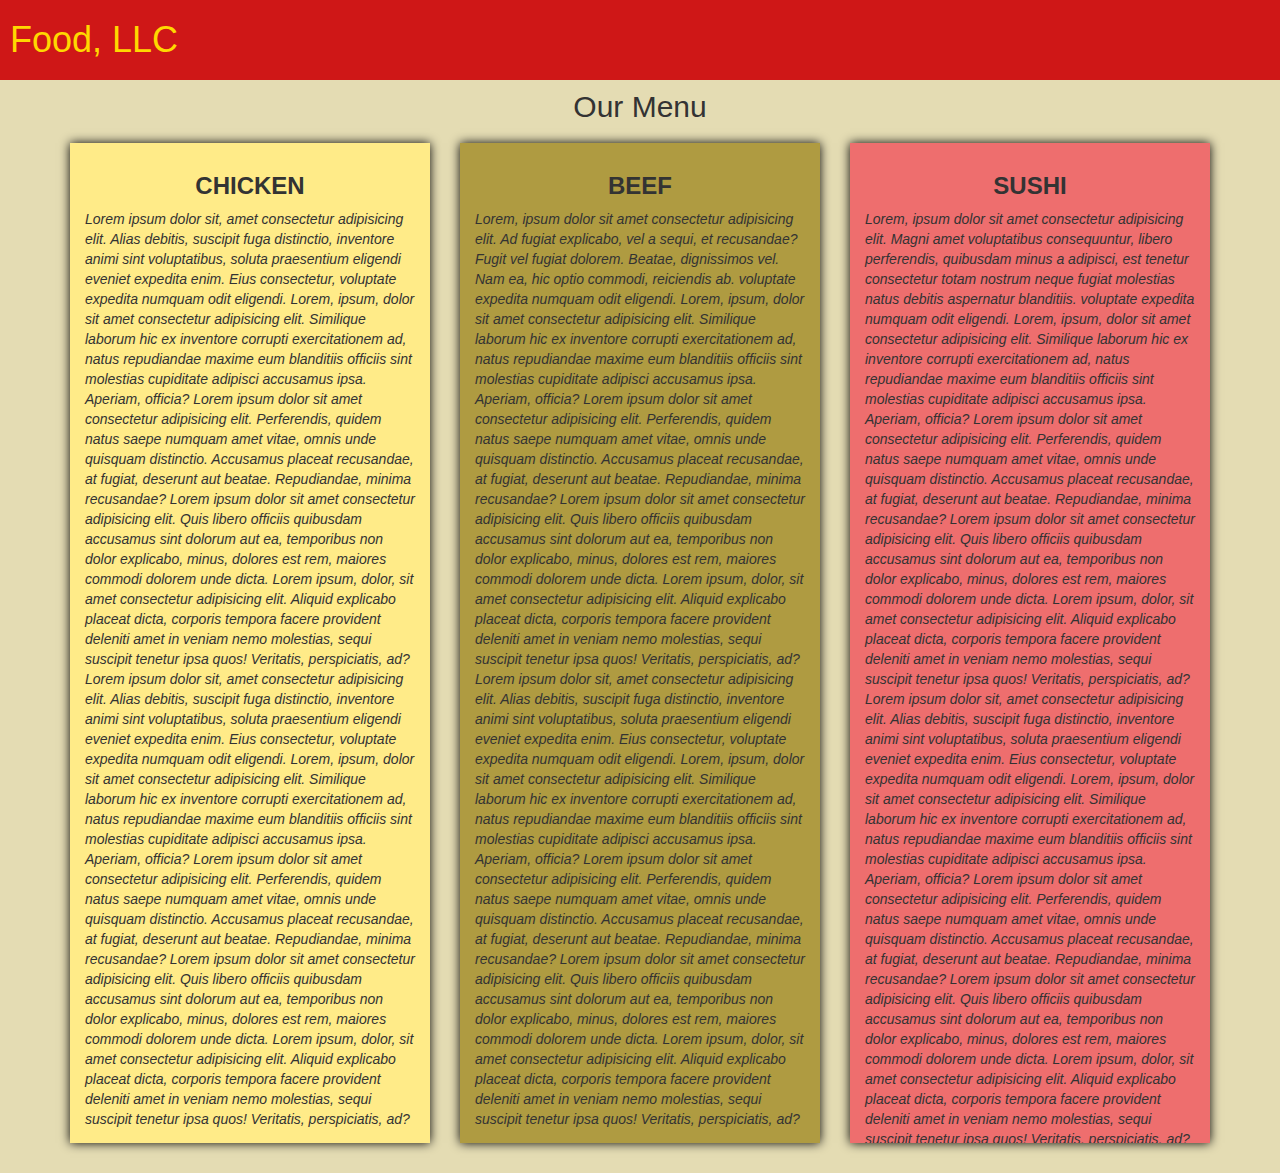
==== commit 322cf1b2: "added box shadow to menu tiles" ====
--- a/Module3_Solution/index.html
+++ b/Module3_Solution/index.html
@@ -45,32 +45,32 @@
       <h2 class="text-center">Our Menu</h2>
 
       <div id="menu-tile" class="row">
-        <section class="col-md-4 col-sm-6 col-xs-12">
-          <div id="Chicken">
+        <div class="col-md-4 col-sm-6 col-xs-12">
+          <section id="Chicken">
             <h3 class="text-center">Chicken</h3>
             <p>
               Lorem ipsum dolor sit, amet consectetur adipisicing elit. Alias debitis, suscipit fuga distinctio, inventore animi sint voluptatibus, soluta praesentium eligendi eveniet expedita enim. Eius consectetur, voluptate expedita numquam odit eligendi. Lorem, ipsum, dolor sit amet consectetur adipisicing elit. Similique laborum hic ex inventore corrupti exercitationem ad, natus repudiandae maxime eum blanditiis officiis sint molestias cupiditate adipisci accusamus ipsa. Aperiam, officia? Lorem ipsum dolor sit amet consectetur adipisicing elit. Perferendis, quidem natus saepe numquam amet vitae, omnis unde quisquam distinctio. Accusamus placeat recusandae, at fugiat, deserunt aut beatae. Repudiandae, minima recusandae? Lorem ipsum dolor sit amet consectetur adipisicing elit. Quis libero officiis quibusdam accusamus sint dolorum aut ea, temporibus non dolor explicabo, minus, dolores est rem, maiores commodi dolorem unde dicta. Lorem ipsum, dolor, sit amet consectetur adipisicing elit. Aliquid explicabo placeat dicta, corporis tempora facere provident deleniti amet in veniam nemo molestias, sequi suscipit tenetur ipsa quos! Veritatis, perspiciatis, ad?Lorem ipsum dolor sit, amet consectetur adipisicing elit. Alias debitis, suscipit fuga distinctio, inventore animi sint voluptatibus, soluta praesentium eligendi eveniet expedita enim. Eius consectetur, voluptate expedita numquam odit eligendi. Lorem, ipsum, dolor sit amet consectetur adipisicing elit. Similique laborum hic ex inventore corrupti exercitationem ad, natus repudiandae maxime eum blanditiis officiis sint molestias cupiditate adipisci accusamus ipsa. Aperiam, officia? Lorem ipsum dolor sit amet consectetur adipisicing elit. Perferendis, quidem natus saepe numquam amet vitae, omnis unde quisquam distinctio. Accusamus placeat recusandae, at fugiat, deserunt aut beatae. Repudiandae, minima recusandae? Lorem ipsum dolor sit amet consectetur adipisicing elit. Quis libero officiis quibusdam accusamus sint dolorum aut ea, temporibus non dolor explicabo, minus, dolores est rem, maiores commodi dolorem unde dicta. Lorem ipsum, dolor, sit amet consectetur adipisicing elit. Aliquid explicabo placeat dicta, corporis tempora facere provident deleniti amet in veniam nemo molestias, sequi suscipit tenetur ipsa quos! Veritatis, perspiciatis, ad?
             </p>
-          </div>
-        </section>
+          </section>
+        </div>
         
-        <section class="col-md-4 col-sm-6 col-xs-12">
-          <div id="Beef">
+        <div class="col-md-4 col-sm-6 col-xs-12">
+          <section id="Beef">
             <h3 class="text-center">Beef</h3>
             <p>
               Lorem, ipsum dolor sit amet consectetur adipisicing elit. Ad fugiat explicabo, vel a sequi, et recusandae? Fugit vel fugiat dolorem. Beatae, dignissimos vel. Nam ea, hic optio commodi, reiciendis ab. voluptate expedita numquam odit eligendi. Lorem, ipsum, dolor sit amet consectetur adipisicing elit. Similique laborum hic ex inventore corrupti exercitationem ad, natus repudiandae maxime eum blanditiis officiis sint molestias cupiditate adipisci accusamus ipsa. Aperiam, officia? Lorem ipsum dolor sit amet consectetur adipisicing elit. Perferendis, quidem natus saepe numquam amet vitae, omnis unde quisquam distinctio. Accusamus placeat recusandae, at fugiat, deserunt aut beatae. Repudiandae, minima recusandae? Lorem ipsum dolor sit amet consectetur adipisicing elit. Quis libero officiis quibusdam accusamus sint dolorum aut ea, temporibus non dolor explicabo, minus, dolores est rem, maiores commodi dolorem unde dicta. Lorem ipsum, dolor, sit amet consectetur adipisicing elit. Aliquid explicabo placeat dicta, corporis tempora facere provident deleniti amet in veniam nemo molestias, sequi suscipit tenetur ipsa quos! Veritatis, perspiciatis, ad?Lorem ipsum dolor sit, amet consectetur adipisicing elit. Alias debitis, suscipit fuga distinctio, inventore animi sint voluptatibus, soluta praesentium eligendi eveniet expedita enim. Eius consectetur, voluptate expedita numquam odit eligendi. Lorem, ipsum, dolor sit amet consectetur adipisicing elit. Similique laborum hic ex inventore corrupti exercitationem ad, natus repudiandae maxime eum blanditiis officiis sint molestias cupiditate adipisci accusamus ipsa. Aperiam, officia? Lorem ipsum dolor sit amet consectetur adipisicing elit. Perferendis, quidem natus saepe numquam amet vitae, omnis unde quisquam distinctio. Accusamus placeat recusandae, at fugiat, deserunt aut beatae. Repudiandae, minima recusandae? Lorem ipsum dolor sit amet consectetur adipisicing elit. Quis libero officiis quibusdam accusamus sint dolorum aut ea, temporibus non dolor explicabo, minus, dolores est rem, maiores commodi dolorem unde dicta. Lorem ipsum, dolor, sit amet consectetur adipisicing elit. Aliquid explicabo placeat dicta, corporis tempora facere provident deleniti amet in veniam nemo molestias, sequi suscipit tenetur ipsa quos! Veritatis, perspiciatis, ad?
             </p>
-          </div>
-        </section>
+          </section>
+        </div>
         
-        <section class="col-md-4 col-sm-12 col-xs-12">
-          <div id="Sushi">
+        <div class="col-md-4 col-sm-12 col-xs-12">
+          <section id="Sushi">
             <h3 class="text-center">Sushi</h3>
             <p>
               Lorem, ipsum dolor sit amet consectetur adipisicing elit. Magni amet voluptatibus consequuntur, libero perferendis, quibusdam minus a adipisci, est tenetur consectetur totam nostrum neque fugiat molestias natus debitis aspernatur blanditiis. voluptate expedita numquam odit eligendi. Lorem, ipsum, dolor sit amet consectetur adipisicing elit. Similique laborum hic ex inventore corrupti exercitationem ad, natus repudiandae maxime eum blanditiis officiis sint molestias cupiditate adipisci accusamus ipsa. Aperiam, officia? Lorem ipsum dolor sit amet consectetur adipisicing elit. Perferendis, quidem natus saepe numquam amet vitae, omnis unde quisquam distinctio. Accusamus placeat recusandae, at fugiat, deserunt aut beatae. Repudiandae, minima recusandae? Lorem ipsum dolor sit amet consectetur adipisicing elit. Quis libero officiis quibusdam accusamus sint dolorum aut ea, temporibus non dolor explicabo, minus, dolores est rem, maiores commodi dolorem unde dicta. Lorem ipsum, dolor, sit amet consectetur adipisicing elit. Aliquid explicabo placeat dicta, corporis tempora facere provident deleniti amet in veniam nemo molestias, sequi suscipit tenetur ipsa quos! Veritatis, perspiciatis, ad?Lorem ipsum dolor sit, amet consectetur adipisicing elit. Alias debitis, suscipit fuga distinctio, inventore animi sint voluptatibus, soluta praesentium eligendi eveniet expedita enim. Eius consectetur, voluptate expedita numquam odit eligendi. Lorem, ipsum, dolor sit amet consectetur adipisicing elit. Similique laborum hic ex inventore corrupti exercitationem ad, natus repudiandae maxime eum blanditiis officiis sint molestias cupiditate adipisci accusamus ipsa. Aperiam, officia? Lorem ipsum dolor sit amet consectetur adipisicing elit. Perferendis, quidem natus saepe numquam amet vitae, omnis unde quisquam distinctio. Accusamus placeat recusandae, at fugiat, deserunt aut beatae. Repudiandae, minima recusandae? Lorem ipsum dolor sit amet consectetur adipisicing elit. Quis libero officiis quibusdam accusamus sint dolorum aut ea, temporibus non dolor explicabo, minus, dolores est rem, maiores commodi dolorem unde dicta. Lorem ipsum, dolor, sit amet consectetur adipisicing elit. Aliquid explicabo placeat dicta, corporis tempora facere provident deleniti amet in veniam nemo molestias, sequi suscipit tenetur ipsa quos! Veritatis, perspiciatis, ad?
             </p>
-          </div>
-        </section>
+          </section>
+        </div>
       </div>
 
     </div><!-- End of #main-content -->
--- a/Module3_Solution/css/style.css
+++ b/Module3_Solution/css/style.css
@@ -8,7 +8,6 @@
   border-radius: 0;
   border: 0;
 }
-
 .navbar-brand{
   padding-top: 0;
   padding-bottom: 0;
@@ -60,12 +59,15 @@
 }
 #menu-tile #Chicken{
   background-color: #FFEB88;
+  box-shadow: 0 0 10px black;
 }
 #menu-tile #Beef{
   background-color: #AF9B41;
+  box-shadow: 0 0 10px black;
 }
 #menu-tile #Sushi{
   background-color: #EE6E6E;
+  box-shadow: 0 0 10px black;
 }
 #menu-tile h3{
   padding-top: 10px;
@@ -96,9 +98,6 @@
 /*MAIN CONTENT*/
 #menu-tile section{
   height: 550px;
-}
-#menu-tile #Sushi{
-  margin-top: -20px;  
   }
 }
 
